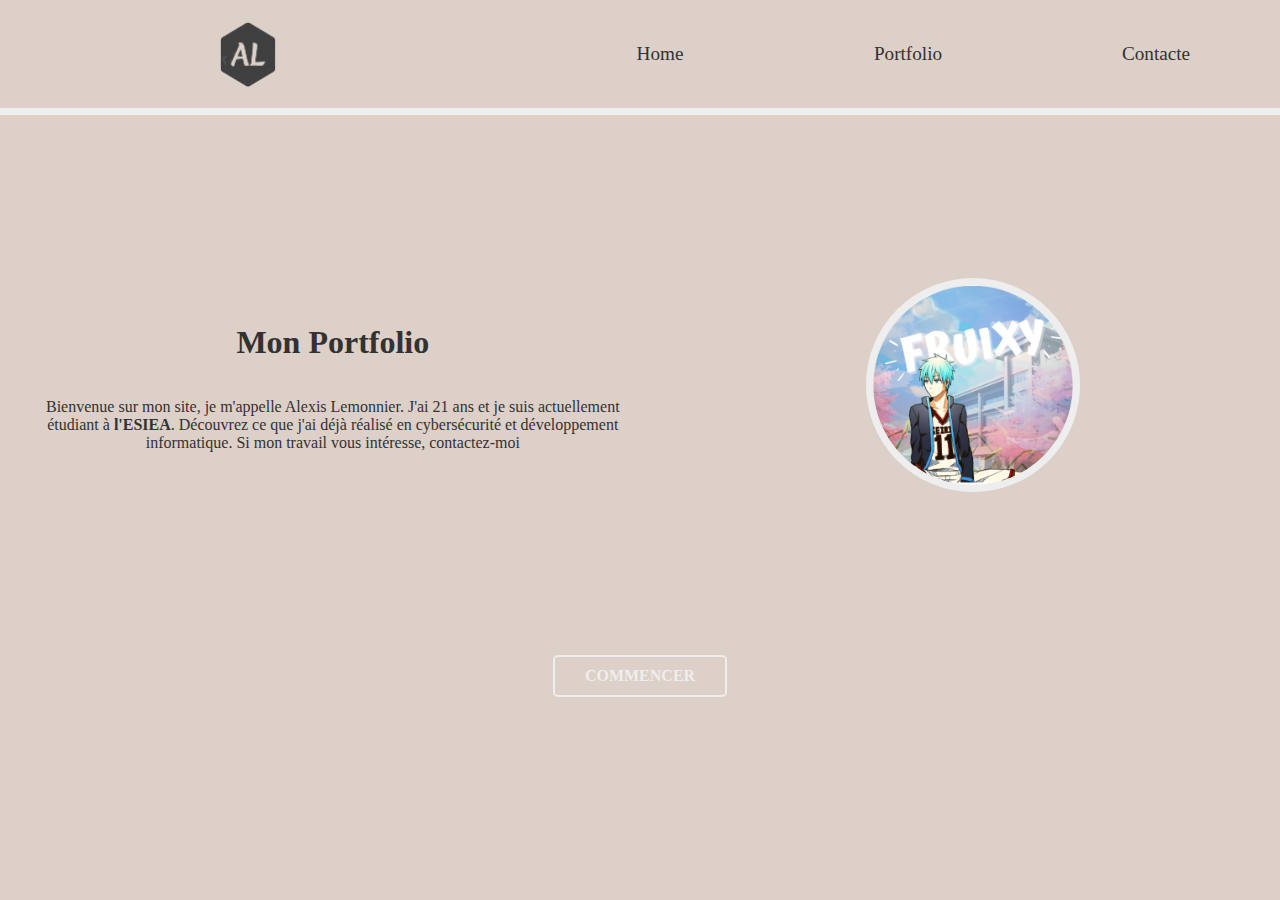
==== site/index.html @ 107debd9 "indexV1" ====
<!DOCTYPE html>
<html lang="fr">
<head>
    <meta name="author" content="fruixy" >
    <meta name="date" content="2025-02-05T00:10:07+0100" >
    <meta name="copyright" content="">
    <meta name="keywords" content="">
    <meta name="description" content="">
    <meta name="ROBOTS" content="NOINDEX, NOFOLLOW">
    <meta name="viewport" content="width=device-width, initial-scale=1">
    <meta http-equiv="content-type" content="text/html; charset=UTF-8">
    <meta http-equiv="content-type" content="application/xhtml+xml; charset=UTF-8">
    <meta http-equiv="content-style-type" content="text/css">
    <meta http-equiv="expires" content="0">
    <link href="assets/css/index.css" rel="stylesheet" type="text/css">
    <link rel="preconnect" href="https://fonts.googleapis.com">
    <link rel="preconnect" href="https://fonts.gstatic.com" crossorigin>
    <link href="https://fonts.googleapis.com/css2?family=Kanit:ital,wght@0,100;0,200;0,300;0,400;0,500;0,600;0,700;0,800;0,900;1,100;1,200;1,300;1,400;1,500;1,600;1,700;1,800;1,900&display=swap" rel="stylesheet">
    <title>Portfolio</title>
</head>
<body>
    <nav>
        <a>
            <img id="logo" src="assets/img/logoseul.png" alt="">
        </a>
        <ul>
            <a href="./index.html"><li>Home</li></a>
            <a href="./portfolio.html"><li>Portfolio</li></a>
            <a href="./contact.html"><li>Contacte</li></a>
        </ul>
    </nav>
    <section class="mid">
        <div class="mid-text">
            <h1>Mon Portfolio</h1>
            <p>Bienvenue sur mon site, je m'appelle Alexis Lemonnier. J'ai 21 ans et je suis actuellement étudiant à <b>l'ESIEA</b>. Découvrez ce que j'ai déjà réalisé en cybersécurité et développement informatique. Si mon travail vous intéresse, contactez-moi</p>
        </div>
        <div class="mid-img">
            <img src="./assets/img/profile.png" alt="Profile picture" class="circle-image">
        </div>
    </section>
    <section class="bottom-button">
        <div class="div-button">    
            <a href="./portfolio.html" class="button">COMMENCER</a>
        </div>
    </section>
 </body>
</html>
---- site/assets/css/index.css ----
:root {
    --primary-font: font-family: "Kanit", serif;
    --primary-color: #DDD0C8;
    --secondary-color: #323232;
    --tertiary-color: #EEEEEE;
}

*{
    font-family: var(--primary-font);
    color: var(--secondary-color);
}


body{
    background-color: var(--primary-color);
    padding: 0;
    margin: 0; 
}



/* NAV BAR */


nav{
    display: flex;
    border-bottom: solid var(--tertiary-color) 7px;
    height: 12vh;
}

nav a{
    width: 40%;
    list-style: none;
    display: flex;
    align-items: center;
    justify-content: space-around;
}

#logo {
    width: 60px;
    height: 69px;
    animation: logoin 2.5s;
    -moz-animation: logoin 2.5s; /* Firefox */
    -webkit-animation: logoin 2.5s; /* Safari et Chrome */
    -o-animation: logoin 2.5s; /* Opera */
}

@keyframes logoin {
    0%{
    opacity:0.2;
    transform: rotate(-120deg);
    translate: -300px;
    }
    100% {
    opacity: 1;
    transform: rotate(360deg);
    translate: 0px;
    }
}

nav ul{
    list-style: none;
    display: flex;
    align-items: center;
    justify-content: space-around;
    width: 60%;
}

nav ul a {    
    text-decoration: none;
}

nav ul a li{
    font-size: 120%;
    padding: 1%;
    transition: 0.3s;
    border-radius: 50px;
}

nav ul a li:hover{
    background-color:  var(--tertiary-color);
    border-radius: 50px;
}



/* mid section */


.mid{
    display: flex;
    height: 60vh;
}

.mid-text{
    width: 50%; 
    display: flex;
    align-items: center;
    justify-content: center;
    flex-direction: column;
    text-align: center;
    padding: 2%;
}

.mid-text h1{
    border-radius: 10px;
    animation: colorChange 3s infinite alternate;
}

.mid-text p{
    
    animation: sizeChange 3s infinite alternate;
}


@keyframes colorChange {
    0% {
      color: var(--secondary-color);
    }
    100% {
      color: var(--tertiary-color);
      background-color: var(--secondary-color);
    }
}


.mid-img{
    width: 50%; 
    display: flex;
    justify-content: center;
    align-items: center;
}


.circle-image {
    width: 200px; 
    height: 200px; 
    border-radius: 50%; 
    border: 7px solid var(--tertiary-color);
    animation: pulsate 3s infinite; 
}


@keyframes pulsate {
    0% {
      transform: scale(1);
      opacity: 1;
    }
    50% {
      transform: scale(1.05);
      opacity: 0.8;
    }
    100% {
      transform: scale(1);
      opacity: 1;
    }
}

/* Button */

.bottom-button {
    width: 100%;
    height: 14vh;
}

.div-button{
    display: flex;
    justify-content: center;
    align-items: center;
}

.button {
    padding: 10px 30px;
    font-size: 16px;
    font-weight: bold;
    color: var(--tertiary-color);
    text-decoration: none;
    border: 2px solid var(--tertiary-color);
    border-radius: 5px;
    background-color: transparent;
    transition: all 0.3s ease;
  }

.button:hover {
    background-color: var(--tertiary-color);
    color: var(--secondary-color);
}
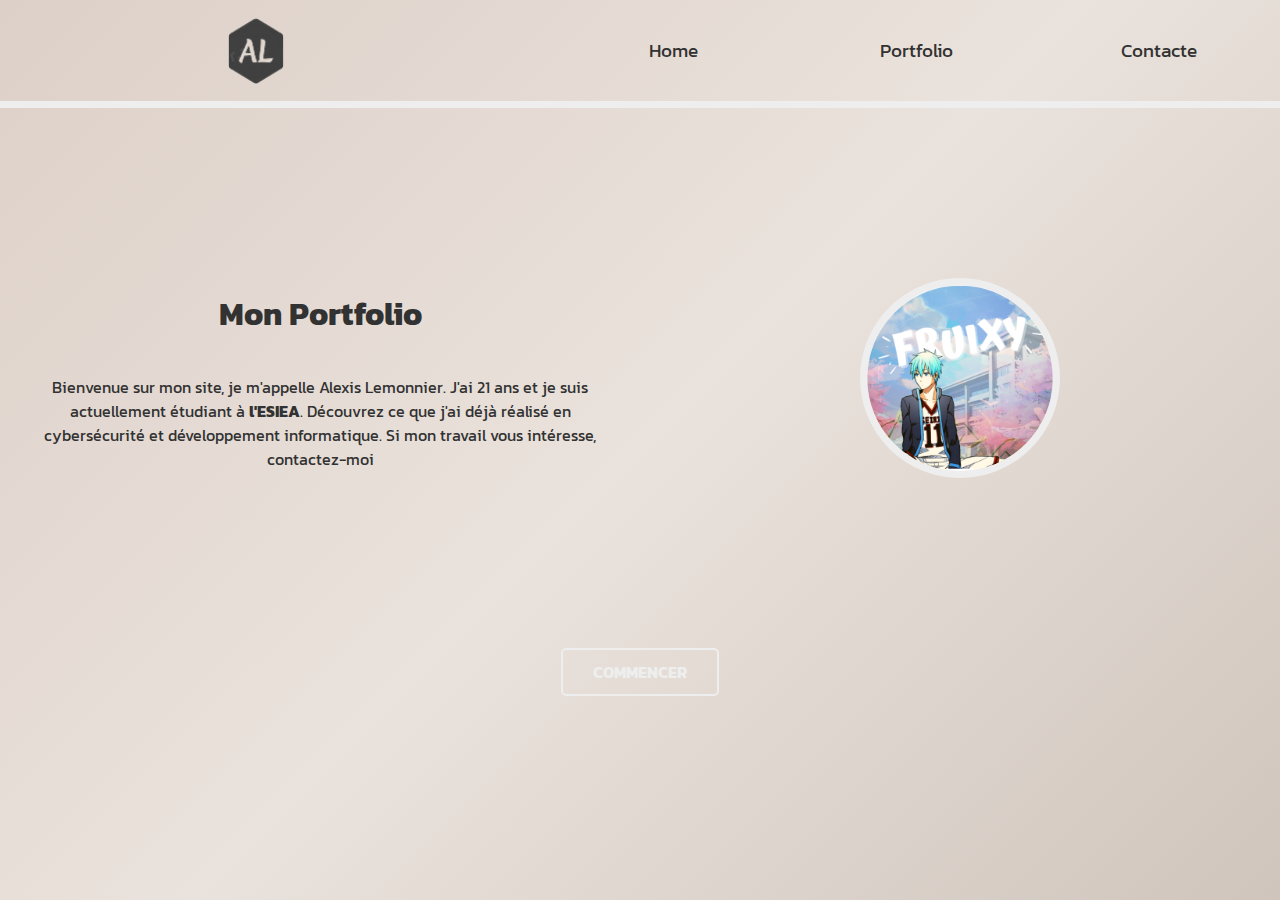
==== commit 84c21fcf: "add contact.html" ====
--- a/site/index.html
+++ b/site/index.html
@@ -25,8 +25,8 @@
         </a>
         <ul>
             <a href="./index.html"><li>Home</li></a>
-            <a href="./portfolio.html"><li>Portfolio</li></a>
-            <a href="./contact.html"><li>Contacte</li></a>
+            <a href="./html/portfolio.html"><li>Portfolio</li></a>
+            <a href="./html/contact.html"><li>Contacte</li></a>
         </ul>
     </nav>
     <section class="mid">
--- a/site/assets/css/index.css
+++ b/site/assets/css/index.css
@@ -1,5 +1,5 @@
 :root {
-    --primary-font: font-family: "Kanit", serif;
+    --primary-font: "Kanit", serif;
     --primary-color: #DDD0C8;
     --secondary-color: #323232;
     --tertiary-color: #EEEEEE;
@@ -8,13 +8,15 @@
 *{
     font-family: var(--primary-font);
     color: var(--secondary-color);
+    box-sizing: border-box;
 }
 
 
 body{
-    background-color: var(--primary-color);
+    background: linear-gradient(135deg, #DDD0C8, #EAE2DC, #CFC5BD);
     padding: 0;
-    margin: 0; 
+    margin: 0;
+    min-height: 100vh;
 }
 
 
@@ -38,7 +40,7 @@
 
 #logo {
     width: 60px;
-    height: 69px;
+    height: 70px;
     animation: logoin 2.5s;
     -moz-animation: logoin 2.5s; /* Firefox */
     -webkit-animation: logoin 2.5s; /* Safari et Chrome */
@@ -118,8 +120,7 @@
       color: var(--secondary-color);
     }
     100% {
-      color: var(--tertiary-color);
-      background-color: var(--secondary-color);
+      color: var(--primary-color);
     }
 }
 
@@ -184,4 +185,120 @@
 .button:hover {
     background-color: var(--tertiary-color);
     color: var(--secondary-color);
-}+}
+
+
+/*###############
+### PORTFOLIO ###
+###############*/
+ 
+.exp-title{
+    height: 20vh;
+    display: flex;
+    align-items: center;
+    justify-content: center;
+}
+
+.exp-section {
+  display: grid;
+  grid-template-columns: repeat(3, 1fr);
+  gap: 5%;
+  width: 80%;
+  padding-left: 10%;
+  box-sizing: border-box;
+}
+
+.experience {
+  position: relative;
+  width: 100%;
+  aspect-ratio: 2/3;
+  background-color: #d3d3d3;
+  overflow: hidden;
+  border-radius: 10px;
+  transition: transform 0.3s ease;
+}
+
+.experience img {
+  width: 100%;
+  height: 100%;
+  object-fit: cover;
+}
+
+.experience:hover {
+  transform: scale(1.05);
+}
+
+.description {
+  position: absolute;
+  top: 0;
+  left: 0;
+  width: 100%;
+  height: 100%;
+  display: flex;
+  justify-content: center;
+  align-items: center;
+  background-color: rgba(0, 0, 0, 0.6);
+  color: #fff;
+  font-size: 1rem;
+  text-align: center;
+  opacity: 0;
+  transition: opacity 0.3s ease;
+}
+
+.experience:hover .description {
+  opacity: 1;
+}
+
+/*###############
+#### CONTACT ####
+###############*/
+
+.contact-section {
+    width: 100%;
+    height: 83vh;
+    display: flex;
+}
+
+.contact-cv {
+    width: 50%;
+    display: flex;
+    flex-direction: column;
+    align-items: center;
+    justify-content: center;
+}
+
+#cv {
+    height: 62vh;
+    transition: 0.3s;
+}
+
+#cv:hover {
+    height: 72vh;
+}
+
+
+.reseau {
+    width: 50%;
+    display: flex;
+    flex-direction: column;
+    align-items: center;
+    justify-content: center;
+}
+
+.wrap-logo{
+    display: grid;
+    grid-template-columns: repeat(2, 1fr);
+    gap: 20px;
+    text-align: center;
+}
+
+.wrap-logo a img{
+    height: 10vh;
+    transition: 0.3s;
+}
+
+.wrap-logo a img:hover {
+    height: 12vh;
+}
+
+
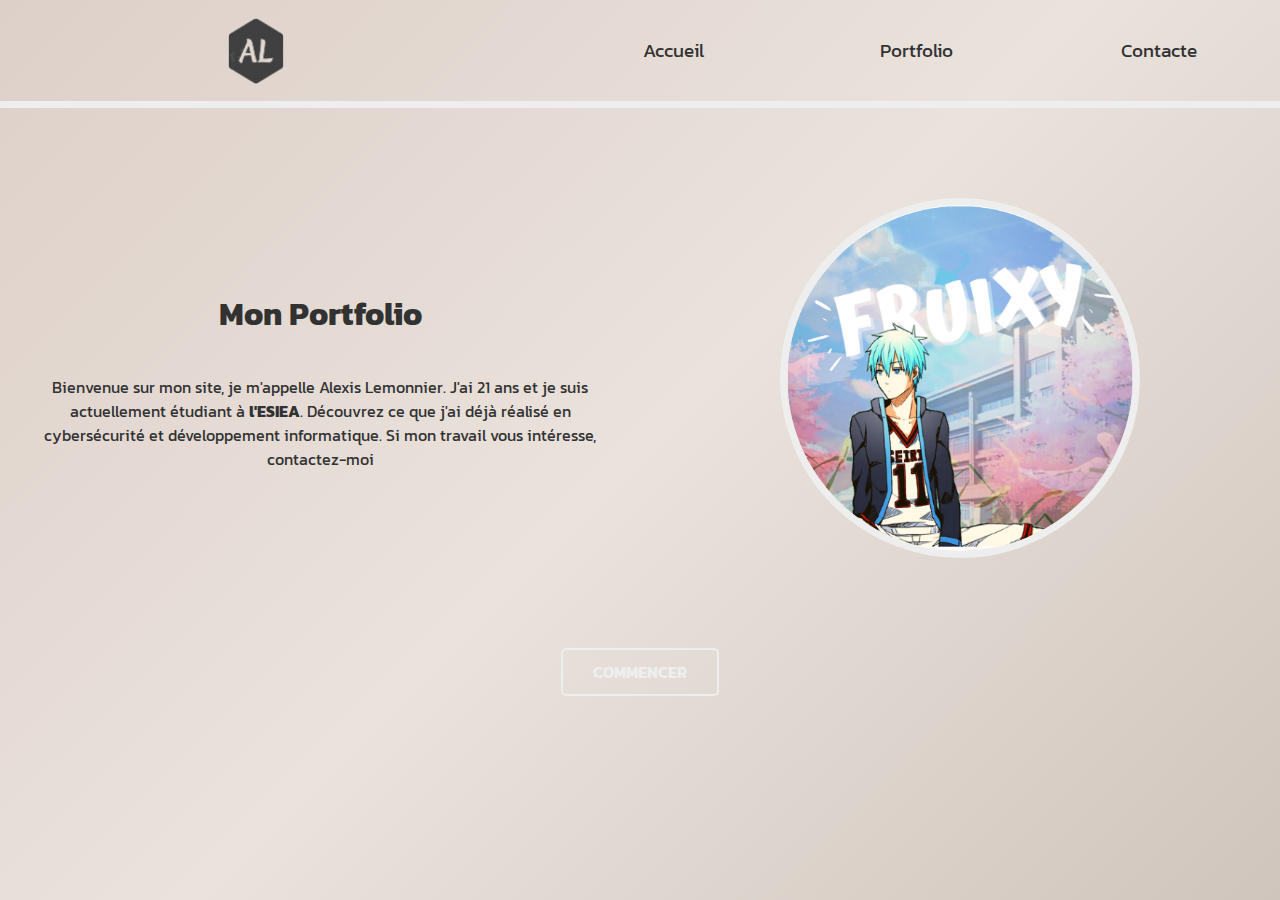
==== commit 321bceb1: "add responsive" ====
--- a/site/index.html
+++ b/site/index.html
@@ -12,7 +12,7 @@
     <meta http-equiv="content-type" content="application/xhtml+xml; charset=UTF-8">
     <meta http-equiv="content-style-type" content="text/css">
     <meta http-equiv="expires" content="0">
-    <link href="assets/css/index.css" rel="stylesheet" type="text/css">
+    <link href="assets/css/style.css" rel="stylesheet" type="text/css">
     <link rel="preconnect" href="https://fonts.googleapis.com">
     <link rel="preconnect" href="https://fonts.gstatic.com" crossorigin>
     <link href="https://fonts.googleapis.com/css2?family=Kanit:ital,wght@0,100;0,200;0,300;0,400;0,500;0,600;0,700;0,800;0,900;1,100;1,200;1,300;1,400;1,500;1,600;1,700;1,800;1,900&display=swap" rel="stylesheet">
@@ -23,8 +23,8 @@
         <a>
             <img id="logo" src="assets/img/logoseul.png" alt="">
         </a>
-        <ul>
-            <a href="./index.html"><li>Home</li></a>
+        <ul id="navmenu">
+            <a href="./index.html"><li>Accueil</li></a>
             <a href="./html/portfolio.html"><li>Portfolio</li></a>
             <a href="./html/contact.html"><li>Contacte</li></a>
         </ul>
@@ -43,5 +43,7 @@
             <a href="./portfolio.html" class="button">COMMENCER</a>
         </div>
     </section>
+    <script src="./assets/js/menu.js"></script>
  </body>
-</html>+</html>
+
--- a/site/assets/css/style.css
+++ b/site/assets/css/style.css
@@ -0,0 +1,407 @@
+:root {
+    --primary-font: "Kanit", serif;
+    --primary-color: #DDD0C8;
+    --secondary-color: #323232;
+    --tertiary-color: #EEEEEE;
+}
+
+*{
+    font-family: var(--primary-font);
+    color: var(--secondary-color);
+    box-sizing: border-box;
+}
+
+
+body{
+    background: linear-gradient(135deg, #DDD0C8, #EAE2DC, #CFC5BD);
+    padding: 0;
+    margin: 0;
+    min-height: 100vh;
+}
+
+
+
+/* NAV BAR */
+
+
+nav{
+    display: flex;
+    border-bottom: solid var(--tertiary-color) 7px;
+    min-height: 12vh;
+}
+
+nav a{
+    width: 40%;
+    list-style: none;
+    display: flex;
+    align-items: center;
+    justify-content: space-around;
+}
+
+#logo {
+    width: 60px;
+    height: 70px;
+    animation: logoin 2.5s;
+    -moz-animation: logoin 2.5s; /* Firefox */
+    -webkit-animation: logoin 2.5s; /* Safari et Chrome */
+    -o-animation: logoin 2.5s; /* Opera */
+}
+
+@keyframes logoin {
+    0%{
+    opacity:0.2;
+    transform: rotate(-120deg);
+    translate: -300px;
+    }
+    100% {
+    opacity: 1;
+    transform: rotate(360deg);
+    translate: 0px;
+    }
+}
+
+nav ul{
+    list-style: none;
+    display: flex;
+    align-items: center;
+    justify-content: space-around;
+    width: 60%;
+}
+
+nav ul a {    
+    text-decoration: none;
+}
+
+nav ul a li{
+    font-size: 120%;
+    padding: 1%;
+    transition: 0.3s;
+    border-radius: 50px;
+}
+
+nav ul a li:hover{
+    background-color:  var(--tertiary-color);
+    border-radius: 50px;
+}
+
+@media (max-width: 768px) {
+    nav {
+        position: relative;
+        display: flex;
+        justify-content: center;
+        align-items: center;
+    }
+
+    nav ul {
+        display: none;
+        flex-direction: column;
+        position: absolute;
+        top: 12vh; 
+        left: 0;
+        width: 100%; 
+        background-color: var(--primary-color);
+        border-top: solid var(--tertiary-color) 5px;
+        z-index: 10;
+    }
+
+    nav ul a li {
+        text-align: center;
+        padding: 15px 0;
+        width: 100%;
+        border-radius: 0;
+    }
+
+    nav ul.active {
+        display: flex;
+    }
+}
+
+/* mid section */
+
+
+.mid{
+    display: flex;
+    height: 60vh;
+}
+
+.mid-text{
+    width: 50%; 
+    display: flex;
+    align-items: center;
+    justify-content: center;
+    flex-direction: column;
+    text-align: center;
+    padding: 2%;
+}
+
+.mid-text h1{
+    border-radius: 10px;
+    animation: colorChange 3s infinite alternate;
+}
+
+.mid-text p{
+    
+    animation: sizeChange 3s infinite alternate;
+}
+
+
+@keyframes colorChange {
+    0% {
+      color: var(--secondary-color);
+    }
+    100% {
+      color: var(--primary-color);
+    }
+}
+
+
+.mid-img{
+    width: 50%; 
+    display: flex;
+    justify-content: center;
+    align-items: center;
+}
+
+
+.circle-image {
+    height: 40vh; 
+    border-radius: 50%; 
+    border: 7px solid var(--tertiary-color);
+    animation: pulsate 3s infinite; 
+}
+
+
+@keyframes pulsate {
+    0% {
+      transform: scale(1);
+      opacity: 1;
+    }
+    50% {
+      transform: scale(1.05);
+      opacity: 0.8;
+    }
+    100% {
+      transform: scale(1);
+      opacity: 1;
+    }
+}
+
+@media (max-width: 768px) {
+    .mid{
+        flex-direction: column-reverse;
+        justify-content: center;
+        align-items: center;
+    }
+
+    .mid-text{
+        padding: 0;
+        width: 90%;
+    }
+
+    .circle-image {
+        height: 20vh; 
+    }
+}
+
+
+/* Button */
+
+.bottom-button {
+    width: 100%;
+    height: 14vh;
+}
+
+.div-button{
+    display: flex;
+    justify-content: center;
+    align-items: center;
+}
+
+.button {
+    padding: 10px 30px;
+    font-size: 16px;
+    font-weight: bold;
+    color: var(--tertiary-color);
+    text-decoration: none;
+    border: 2px solid var(--tertiary-color);
+    border-radius: 5px;
+    background-color: transparent;
+    transition: all 0.3s ease;
+}
+
+.button:hover {
+    background-color: var(--tertiary-color);
+    color: var(--secondary-color);
+}
+
+
+/*###############
+### PORTFOLIO ###
+###############*/
+ 
+.exp-title{
+    min-height: 12vh;
+    display: flex;
+    align-items: center;
+    justify-content: center;
+}
+
+.exp-section {
+    display: flex;
+    flex-wrap: wrap;
+    justify-content: space-between; 
+    align-items: flex-start;
+    width: 100%;
+    padding-bottom: 3%;
+    padding-left: 3%;
+    padding-right: 3%;
+    gap: 1%; 
+    box-sizing: border-box; 
+}
+
+.experience {
+    background-color: #d3d3d3;
+    width: 26%;
+    aspect-ratio: 2/3;
+    display: flex;
+    justify-content: center;
+    align-items: center;
+    text-align: center;
+    border-radius: 10px;
+    font-size: 1rem;
+    font-weight: bold;
+    position: relative; 
+    overflow: hidden; 
+    transition: transform 0.3s ease, background-color 0.3s ease;
+    margin: 3%;
+}
+
+.experience:hover {
+    transform: scale(1.05);
+    background-color: #bbb; 
+}
+
+.experience img {
+    width: 100%;
+    height: 100%;
+    object-fit: cover;
+}
+
+.description {
+    position: absolute; 
+    top: 0;
+    left: 0;
+    width: 100%;
+    height: 100%;
+    display: flex;
+    flex-direction: column;
+    justify-content: center;
+    align-items: center;
+    background-color: rgba(0, 0, 0, 0.7); 
+    text-align: center;
+    opacity: 0; 
+    transition: opacity 0.3s ease;
+}
+
+.description h2 {
+    color: var(--tertiary-color);
+}
+
+.description p {
+    color: var(--tertiary-color);
+}
+
+.experience:hover .description {
+    opacity: 1; 
+}
+
+@media (max-width: 768px) {
+    .exp-section {
+        display: flex;
+        flex-wrap: nowrap;
+        flex-direction: column;
+        align-items: center;
+        justify-content: center;
+        width: 100%;
+        padding-bottom: 3%;
+        padding-left: 3%;
+        padding-right: 3%;
+        gap: 1%; 
+    }
+
+    .experience {
+        width: 75%;
+    }
+}
+
+
+/*###############
+#### CONTACT ####
+###############*/
+
+.contact-section {
+    width: 100%;
+    height: 83vh;
+    display: flex;
+}
+
+.contact-cv {
+    width: 50%;
+    display: flex;
+    flex-direction: column;
+    align-items: center;
+    justify-content: space-around;
+}
+
+#cv {
+    height: 62vh;
+    transition: 0.3s;
+}
+
+#cv:hover {
+    height: 72vh;
+}
+
+
+.reseau {
+    width: 50%;
+    display: flex;
+    flex-direction: column;
+    align-items: center;
+    justify-content: center;
+}
+
+.wrap-logo{
+    display: grid;
+    grid-template-columns: repeat(2, 1fr);
+    gap: 20px;
+    text-align: center;
+}
+
+.wrap-logo a img{
+    height: 10vh;
+    transition: 0.3s;
+}
+
+.wrap-logo a img:hover {
+    height: 12vh;
+}
+
+@media (max-width: 768px) {
+    .contact-section {
+        display: flex;
+        flex-direction: column;
+        align-items: center;
+        justify-content: center;
+    }
+
+    #cv {
+        display: none;
+        justify-content: center;
+    }
+
+    .contact-cv {
+        width: 90%;
+    }
+}
+
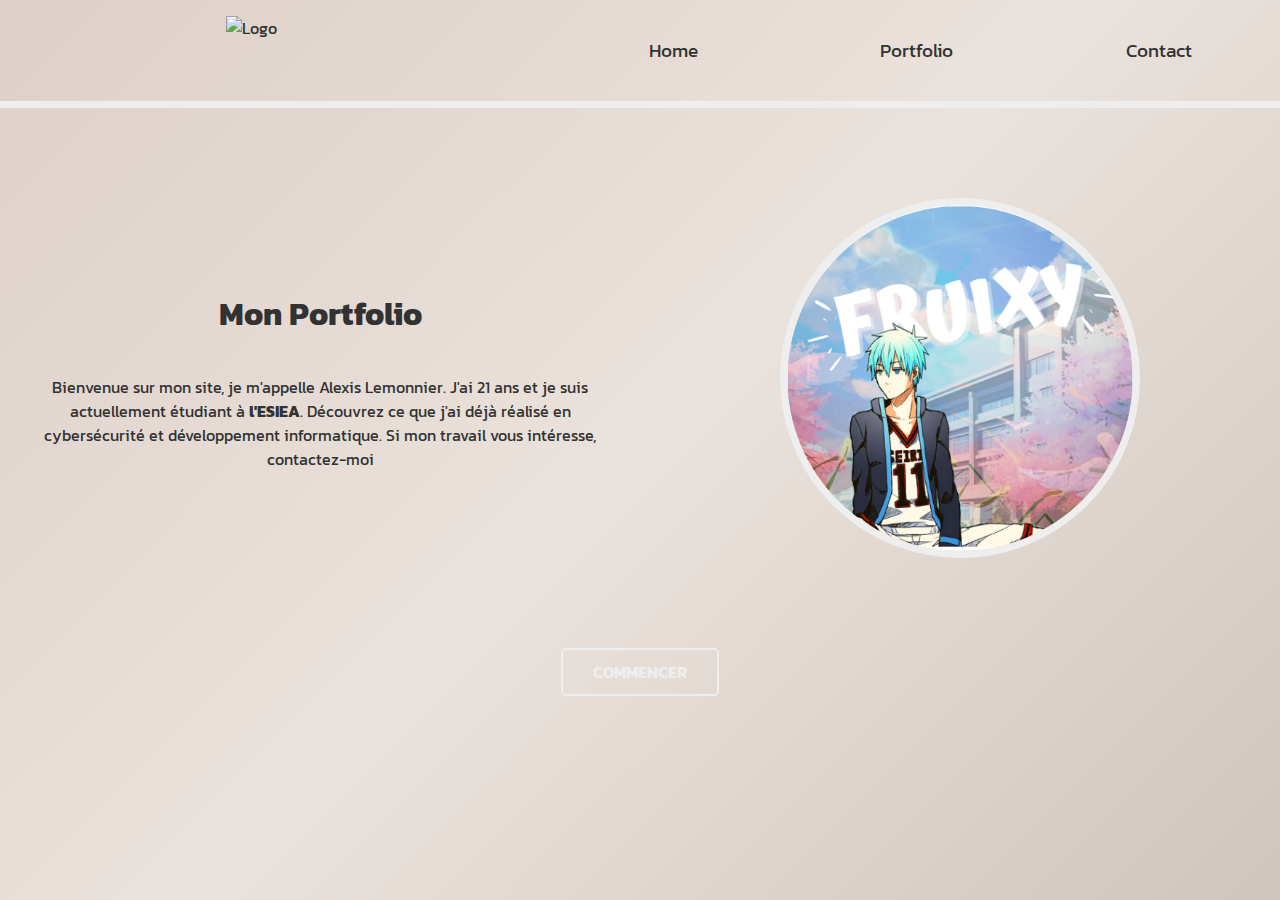
==== commit fb56d451: "responsive V2" ====
--- a/site/index.html
+++ b/site/index.html
@@ -20,13 +20,20 @@
 </head>
 <body>
     <nav>
-        <a>
-            <img id="logo" src="assets/img/logoseul.png" alt="">
+        <a id="logo-link">
+            <img id="logo" src="../assets/img/logoseul.png" alt="Logo">
         </a>
-        <ul id="navmenu">
-            <a href="./index.html"><li>Accueil</li></a>
+        <div class="div-burger">
+            <button id="burger-menu">
+                <span></span>
+                <span></span>
+                <span></span>
+            </button>
+        </div>
+        <ul id="nav-menu">
+            <a href="./index.html"><li>Home</li></a>
             <a href="./html/portfolio.html"><li>Portfolio</li></a>
-            <a href="./html/contact.html"><li>Contacte</li></a>
+            <a href="./html/contact.html"><li>Contact</li></a>
         </ul>
     </nav>
     <section class="mid">
@@ -40,7 +47,7 @@
     </section>
     <section class="bottom-button">
         <div class="div-button">    
-            <a href="./portfolio.html" class="button">COMMENCER</a>
+            <a href="./html/portfolio.html" class="button">COMMENCER</a>
         </div>
     </section>
     <script src="./assets/js/menu.js"></script>
--- a/site/assets/css/style.css
+++ b/site/assets/css/style.css
@@ -60,6 +60,40 @@
     }
 }
 
+.div-burger {
+    display: none;
+}
+
+#burger-menu {
+    display: none;
+    flex-direction: column;
+    justify-content: space-around;
+    width: 30px;
+    height: 30px;
+    background: none;
+    border: none;
+    cursor: pointer;
+    z-index: 11;
+}
+
+#burger-menu span {
+    display: block;
+    width: 100%;
+    height: 4px;
+    background-color: var(--tertiary-color);
+    border-radius: 2px;
+    transition: all 0.3s ease;
+}
+
+#nav-menu {
+    list-style: none;
+    display: flex;
+    align-items: center;
+    justify-content: space-around;
+    width: 60%;
+    transition: transform 0.3s ease-in-out;
+}
+
 nav ul{
     list-style: none;
     display: flex;
@@ -85,34 +119,51 @@
 }
 
 @media (max-width: 768px) {
+
     nav {
-        position: relative;
+        flex-direction: row-reverse;
+        justify-content: center;
+    }
+
+    nav a{
+        width: 45%;
+    }
+
+    .div-burger {
         display: flex;
-        justify-content: center;
         align-items: center;
-    }
-
-    nav ul {
-        display: none;
+        width: 40%;
+    }
+
+    #burger-menu {
+        display: flex;
+    }
+
+    #nav-menu {
+        display: flex;
         flex-direction: column;
         position: absolute;
-        top: 12vh; 
+        top: 12vh;
         left: 0;
-        width: 100%; 
+        width: 100%;
         background-color: var(--primary-color);
-        border-top: solid var(--tertiary-color) 5px;
+        transform: translateY(-200%); 
         z-index: 10;
     }
 
-    nav ul a li {
+    #nav-menu.active {
+        transform: translateY(0);
+        padding: 0;
+    }
+
+    #nav-menu a li {
         text-align: center;
         padding: 15px 0;
         width: 100%;
-        border-radius: 0;
-    }
-
-    nav ul.active {
-        display: flex;
+    }
+
+    #burger-menu.active span{
+        transform: rotate(45deg) translate(5px, 5px);
     }
 }
 
@@ -332,6 +383,10 @@
     .experience {
         width: 75%;
     }
+
+    .description.active {
+        opacity: 1;
+    }
 }
 
 
@@ -392,7 +447,7 @@
         display: flex;
         flex-direction: column;
         align-items: center;
-        justify-content: center;
+        justify-content: space-around;
     }
 
     #cv {
@@ -403,5 +458,9 @@
     .contact-cv {
         width: 90%;
     }
-}
-
+
+    .reseau h2 {
+        font-size: 110%;
+    }
+}
+
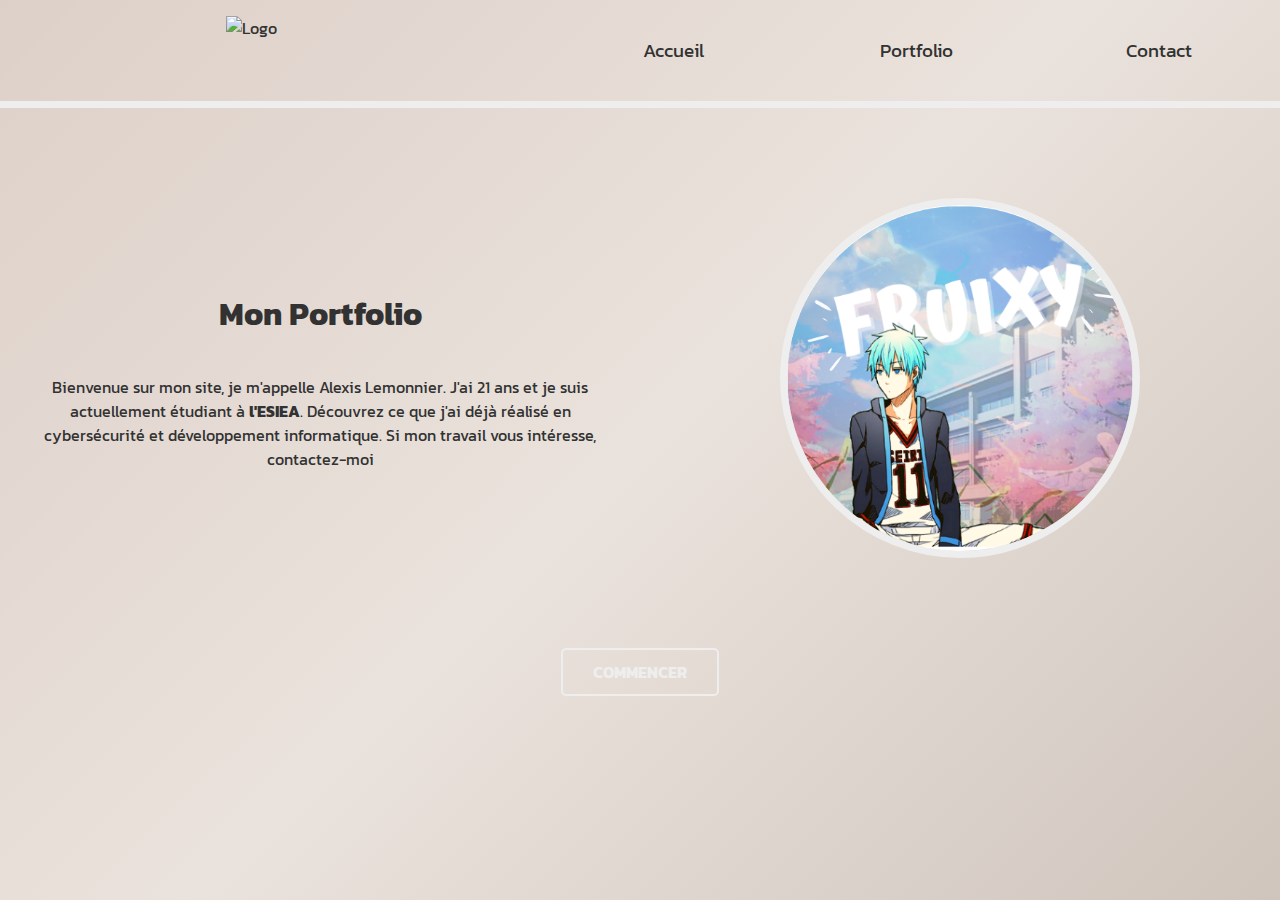
==== commit 778b9de0: "add form" ====
--- a/site/index.html
+++ b/site/index.html
@@ -31,7 +31,7 @@
             </button>
         </div>
         <ul id="nav-menu">
-            <a href="./index.html"><li>Home</li></a>
+            <a href="./index.html"><li>Accueil</li></a>
             <a href="./html/portfolio.html"><li>Portfolio</li></a>
             <a href="./html/contact.html"><li>Contact</li></a>
         </ul>
--- a/site/assets/css/style.css
+++ b/site/assets/css/style.css
@@ -387,6 +387,15 @@
     .description.active {
         opacity: 1;
     }
+
+    .description h2 {
+        font-size: 80%;
+    }
+    
+    .description p {
+        font-size: 60%;
+    }
+
 }
 
 
@@ -396,7 +405,7 @@
 
 .contact-section {
     width: 100%;
-    height: 83vh;
+    min-height: 83vh;
     display: flex;
 }
 
@@ -462,5 +471,8 @@
     .reseau h2 {
         font-size: 110%;
     }
-}
-
+
+    .con-div-but{
+        margin: 25px;
+    }
+}
